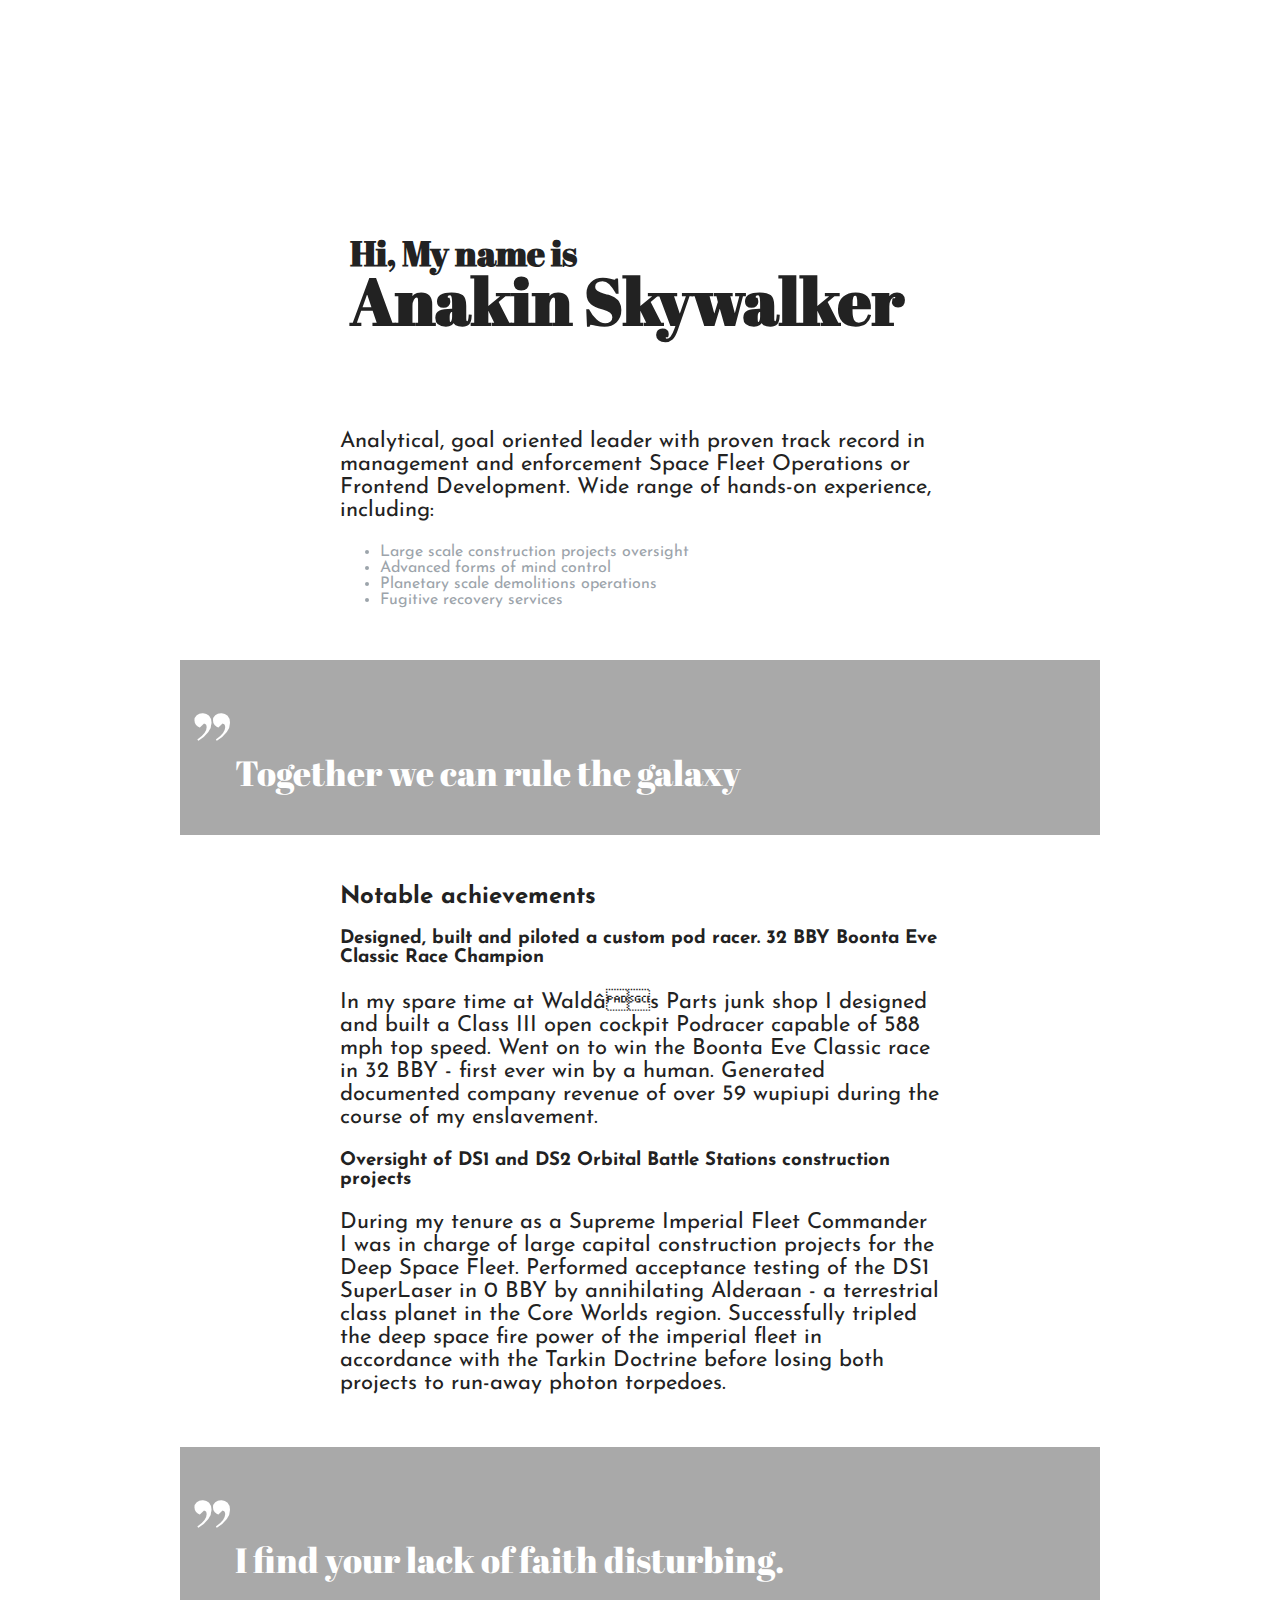
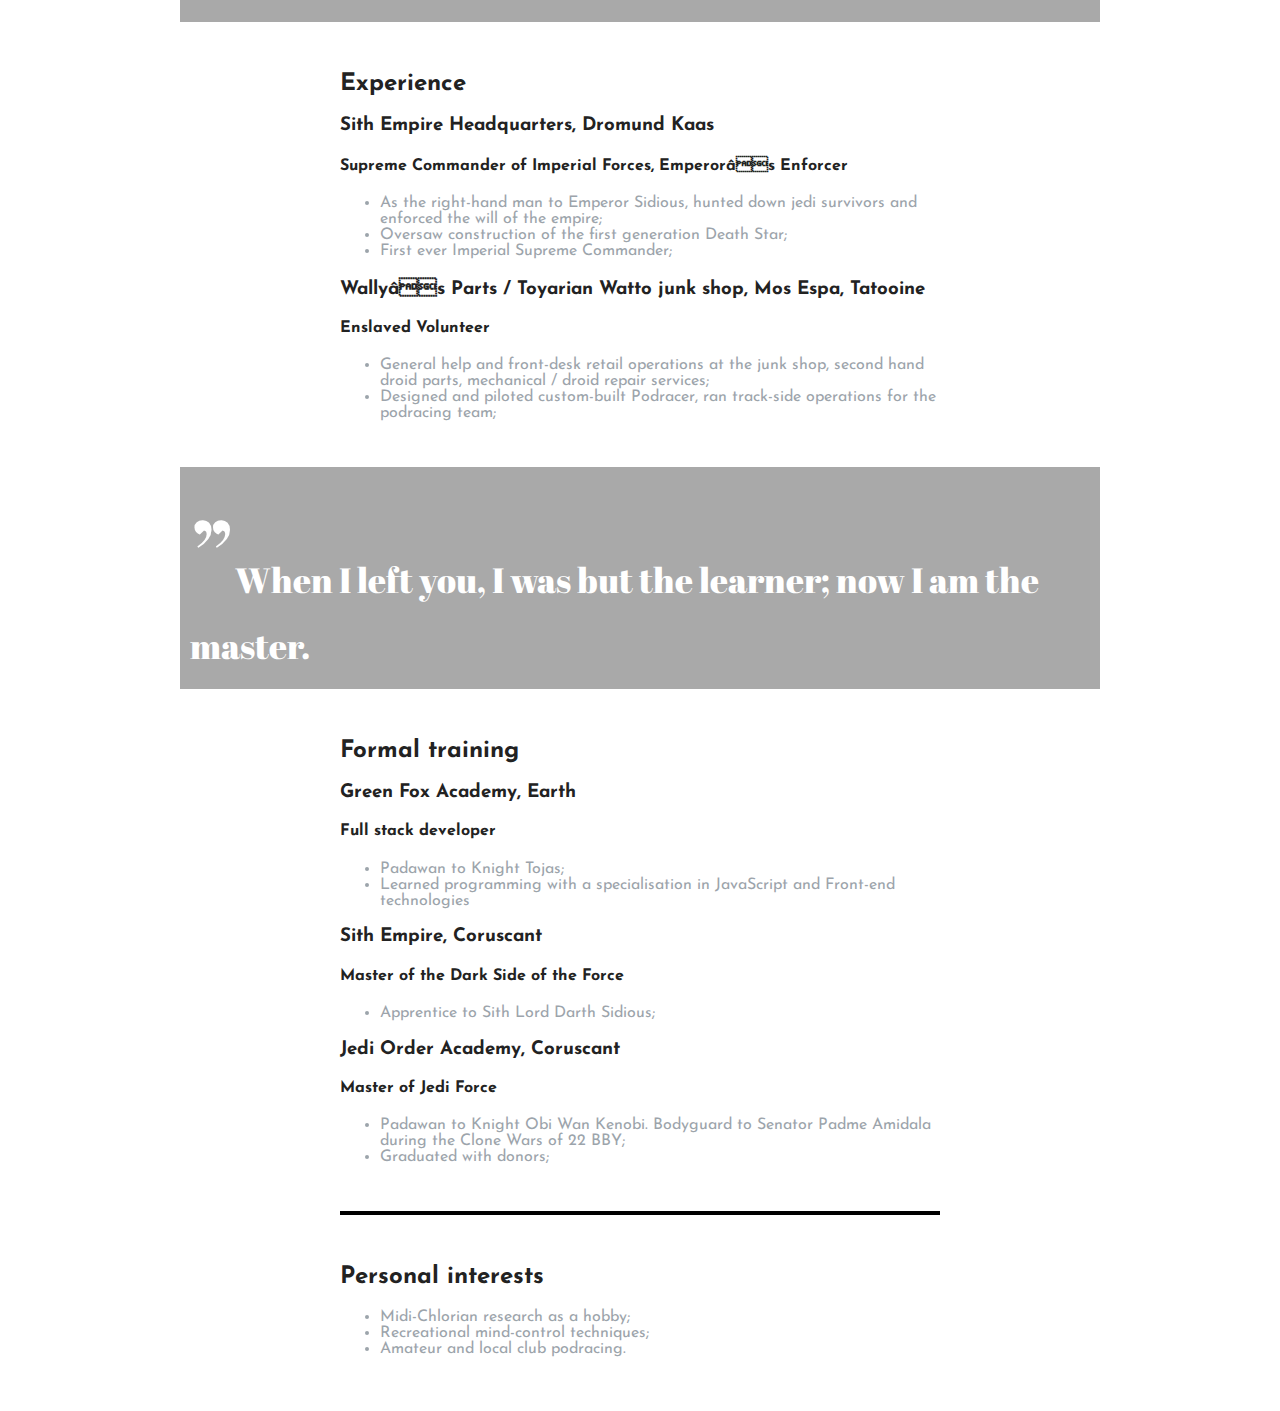
==== index.html @ 4a32d690 "first version" ====
<!DOCTYPE html>
<html lang="en" >
<head>
  <meta charset="UTF-8">
  <title>CodePen - Elso weboldalam</title>
  <link rel="preconnect" href="https://fonts.gstatic.com"> 
<link href="https://fonts.googleapis.com/css2?family=Abril+Fatface&family=Josefin+Sans&family=Merriweather:ital@1&display=swap" rel="stylesheet"><link rel="stylesheet" href="./style.css">

</head>
<body>
<!-- partial:index.partial.html -->
<html>
  <header>
    <div class='header'>
    <h2 class='header'>Hi, My name is</h2>
    <h1 class='header'>Anakin Skywalker</h1>
    </div>
  </header>  

  <body>
    <div class='text'>
<p>Analytical, goal oriented leader with proven track record in management and
enforcement Space Fleet Operations or Frontend Development. Wide range of
  hands-on experience, including:
<ul>
  <li>Large scale construction projects oversight</li>
  <li>Advanced forms of mind control</li>
  <li>Planetary scale demolitions operations </li>
  <li>Fugitive recovery services</li>
    </ul></p>
    </div>

<blockquote>Together we can rule the galaxy</blockquote>

  <div class='text'>
    <h2>Notable achievements </h2>

    <h3> Designed, built and piloted a custom pod racer. 32 BBY Boonta Eve Classic Race Champion</h3>

<p>In my spare time at Waldâs Parts junk shop I designed and built a Class III open
cockpit Podracer capable of 588 mph top speed. Went on to win the Boonta Eve
Classic race in 32 BBY - first ever win by a human. Generated documented company
  revenue of over 59 wupiupi during the course of my enslavement.</p>

    <h3> Oversight of DS1 and DS2 Orbital Battle Stations construction projects</h3>

<p>During my tenure as a Supreme Imperial Fleet Commander I was in charge of large
capital construction projects for the Deep Space Fleet. Performed acceptance
testing of the DS1 SuperLaser in 0 BBY by annihilating Alderaan - a terrestrial
class planet in the Core Worlds region. Successfully tripled the deep space fire
power of the imperial fleet in accordance with the Tarkin Doctrine before losing
  both projects to run-away photon torpedoes.</p>
  </div>
    <blockquote>I find your lack of faith disturbing.</blockquote>

  <div class='text'>
    <h2> Experience </h2>

    <h3>Sith Empire Headquarters, Dromund Kaas</h3>

    <h4>Supreme Commander of Imperial Forces, Emperorâs Enforcer</h4>

<ul>
  <li>As the right-hand man to Emperor Sidious, hunted down jedi survivors and
    enforced the will of the empire;</li>
  <li>Oversaw construction of the first generation Death Star;</li>
  <li>First ever Imperial Supreme Commander;</li></ul>

  <h3>Wallyâs Parts / Toyarian Watto junk shop, Mos Espa, Tatooine</h3>

  <h4>Enslaved Volunteer</h4>
<ul>
<li>General help and front-desk retail operations at the junk shop, second hand
  droid parts, mechanical / droid repair services;</li>
<li>Designed and piloted custom-built Podracer, ran track-side operations for the
  podracing team;</li></ul>
  </div>

  <blockquote>When I left you, I was but the learner; now I am the master.</blockquote>
<div class='text'>
  <h2>Formal training</h2>

<h3>Green Fox Academy, Earth

  <h4>Full stack developer</h4>
  <ul>
    <li>Padawan to Knight Tojas;</li>
    <li>Learned programming with a specialisation in JavaScript and Front-end
  technologies</li>
  </ul>

    <h3>Sith Empire, Coruscant</h3>

    <h4>Master of the Dark Side of the Force</h4>
<ul>
  <li>Apprentice to Sith Lord Darth Sidious;</li>
  </ul>

  <h3>Jedi Order Academy, Coruscant</h3>

  <h4>Master of Jedi Force</h4>
<ul>
  <li>Padawan to Knight Obi Wan Kenobi. Bodyguard to Senator Padme Amidala during
    the Clone Wars of 22 BBY;</li>
  <li>Graduated with donors;</li>
  </ul>
  </div>
  <div class='interest text'>
  <h2>Personal interests</h2>
<ul>
  <li>Midi-Chlorian research as a hobby;</li>
  <li>Recreational mind-control techniques;</li>
  <li>Amateur and local club podracing.</li>
  </div>
  </body>
</html>
<!-- partial -->
  
</body>
</html>
---- style.css ----
img {
  width: 90%;
  display: block;
  margin-left: auto;
  margin-right: auto;
}

header {
  position: block;
  margin-left: 100px;
  margin-right: 100px;
  width: 1200px;
  height: 370px;
  background-image: url(https://raw.githubusercontent.com/green-fox-academy/myfirstapp-syllabus/master/assets/first-website-header.png);
  background-size: contain;
  background-repeat: no-repeat;
}

h1.header, h2.header {
  font-family: "Abril FatFace", cursive;
  color: #222;
}

h1.header{
  margin: 0px;
  font-size: 65px;
}

h2.header {
  margin-bottom: -20px;
  font-size: 35px;
}

div.header {
  position: absolute;
  top: 200px;
  left: 350px;
}

blockquote {
  font-family: 'Abril Fatface';
  background: darkgrey;
  color: white;
  font-size: 35px;
  padding: 20px 10px;
  width: 900px;
  margin: auto;
}

li {
  color: #9ca4ab;
}

blockquote::before {
 content: '”'; 
 font-family: 'Abril Fatface', cursive;
 font-size: 100px;

}

body {
  font-family: 'Merriweather', serif;
}

.interest {
  border-top: 4px solid black;
}

.text {
  width: 600px;
  margin: auto;
  padding-top: 30px;
  padding-bottom: 30px;
  font-family: Josefin Sans;
  color: #222;
}

p {
  font-size: 22px;
}
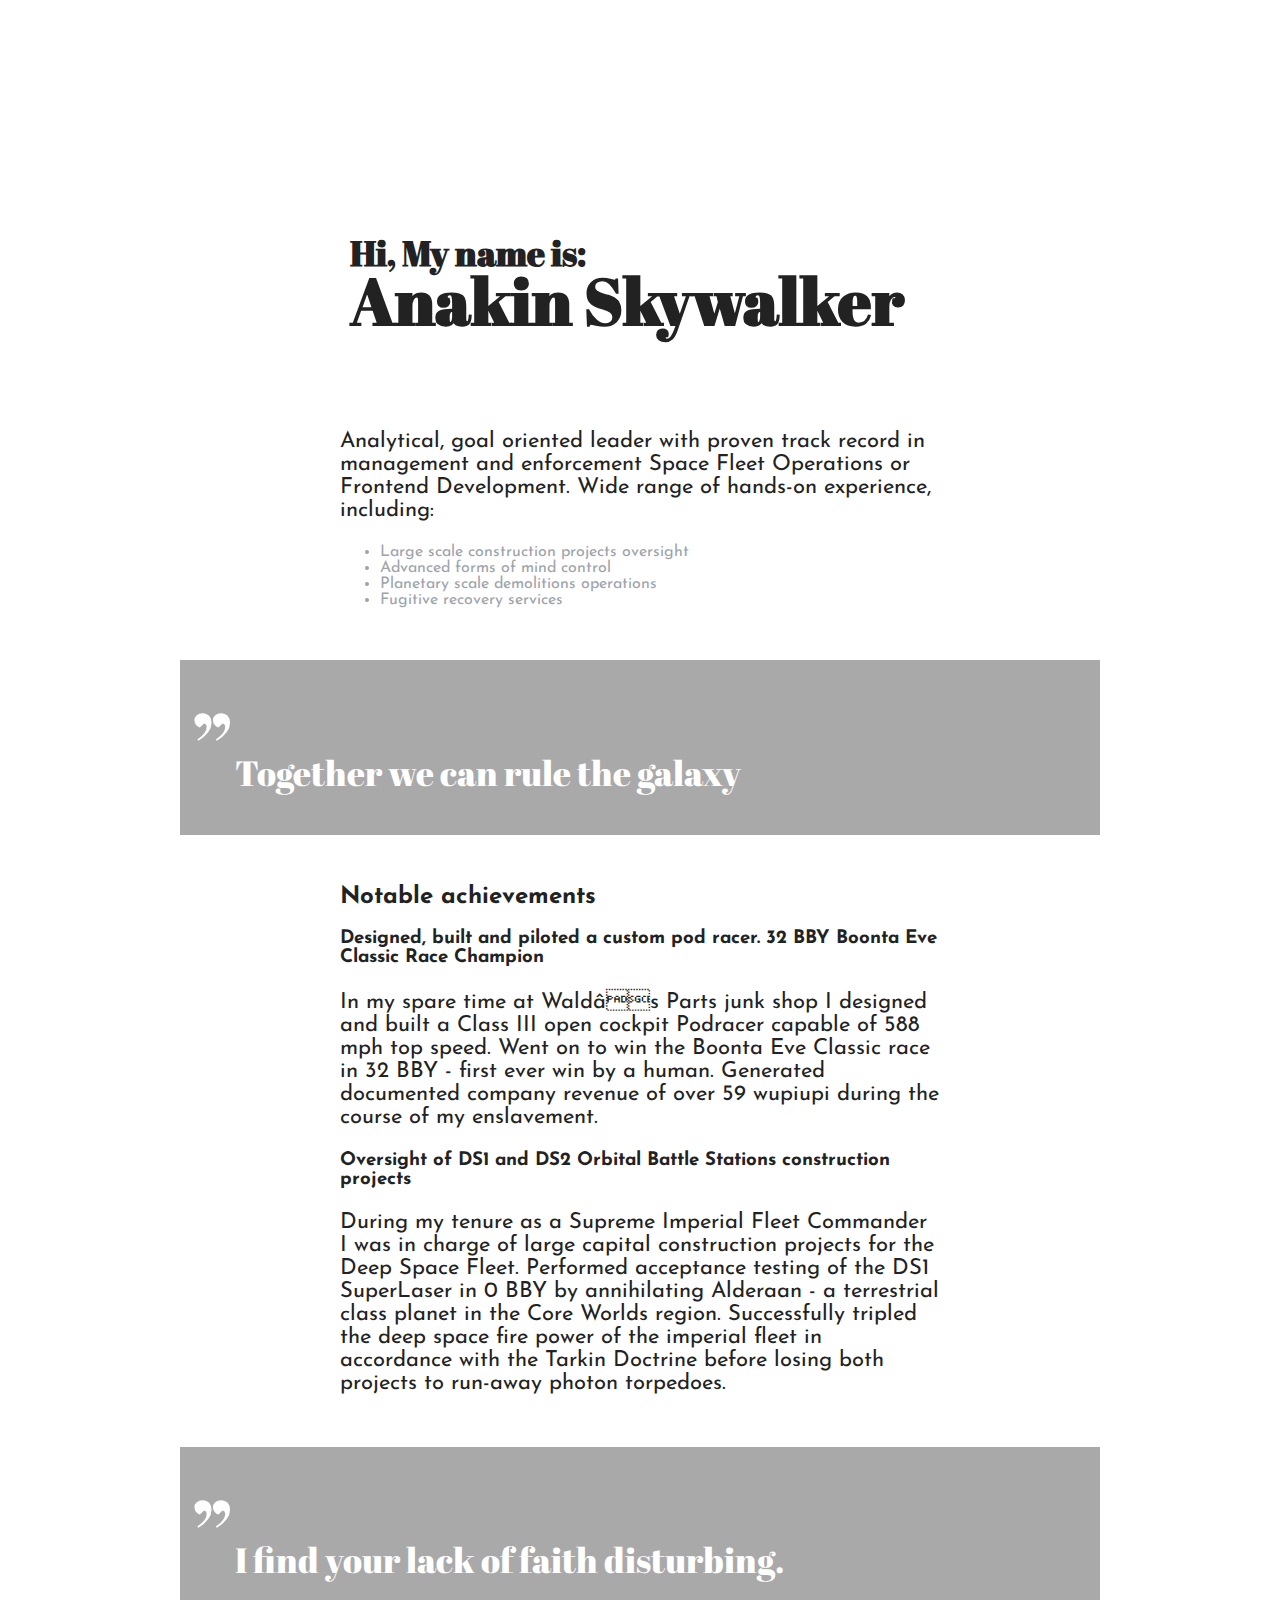
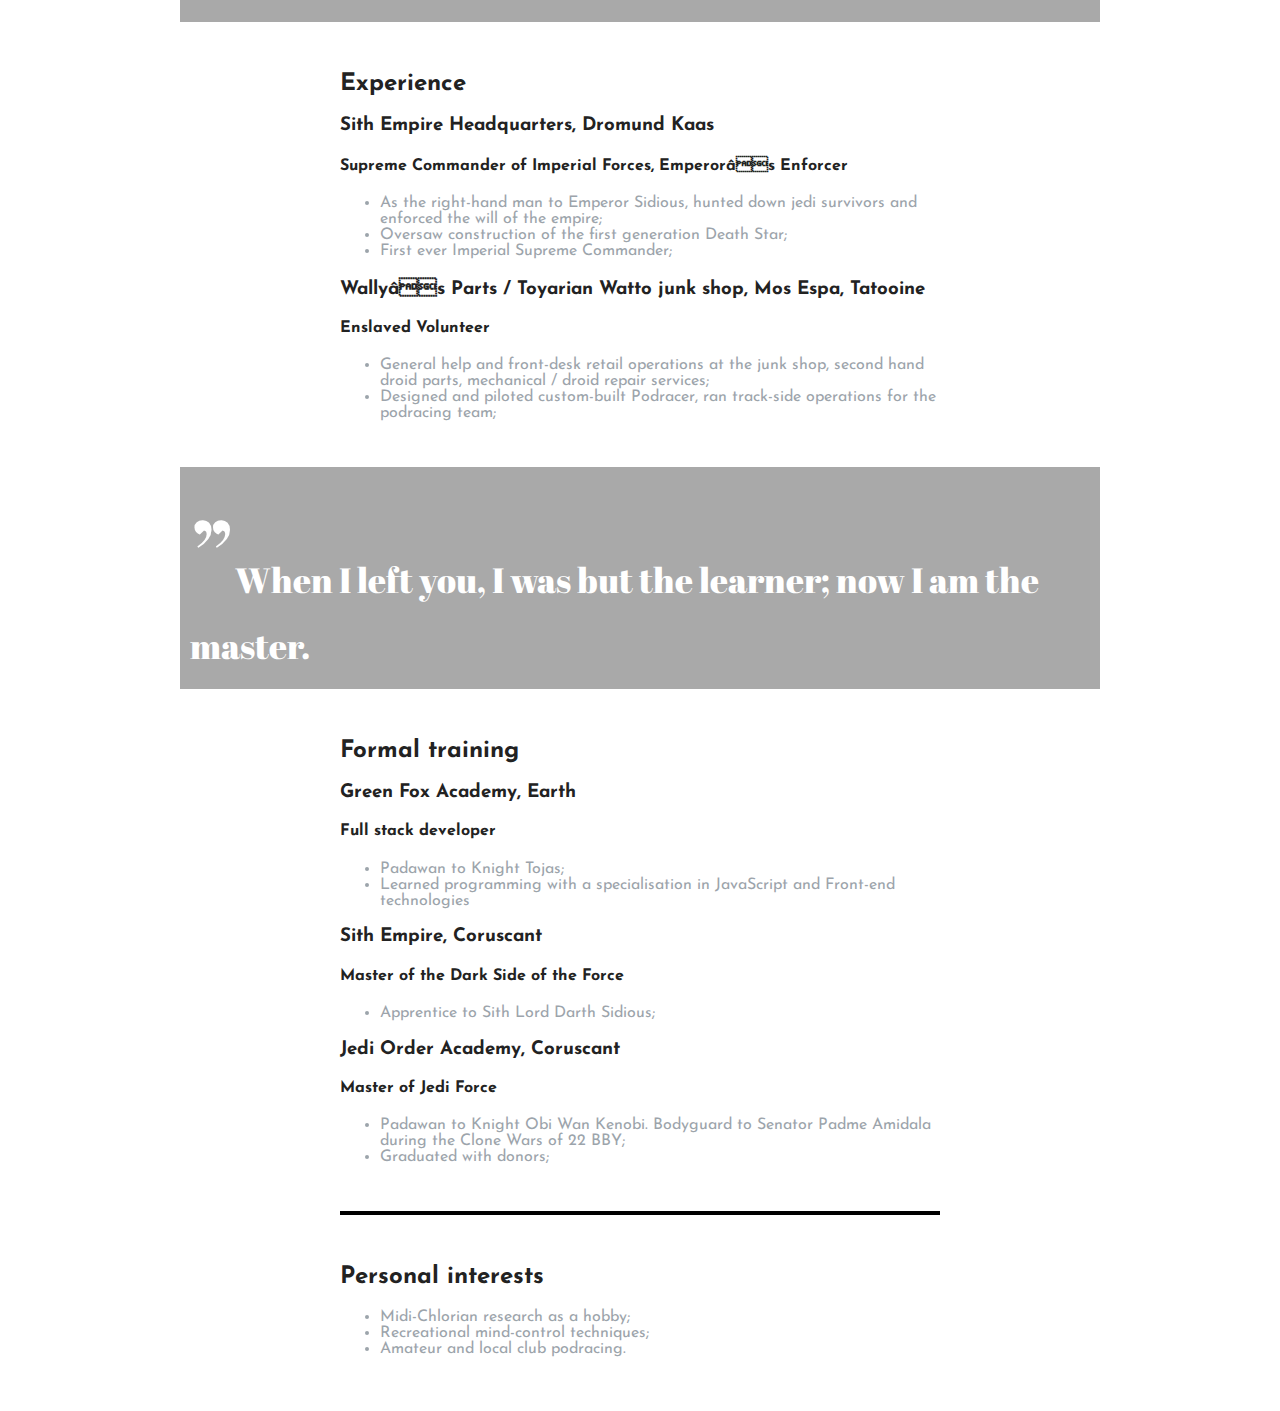
==== commit 02a1d8d7: "minor change" ====
--- a/index.html
+++ b/index.html
@@ -12,7 +12,7 @@
 <html>
   <header>
     <div class='header'>
-    <h2 class='header'>Hi, My name is</h2>
+    <h2 class='header'>Hi, My name is:</h2>
     <h1 class='header'>Anakin Skywalker</h1>
     </div>
   </header>  
